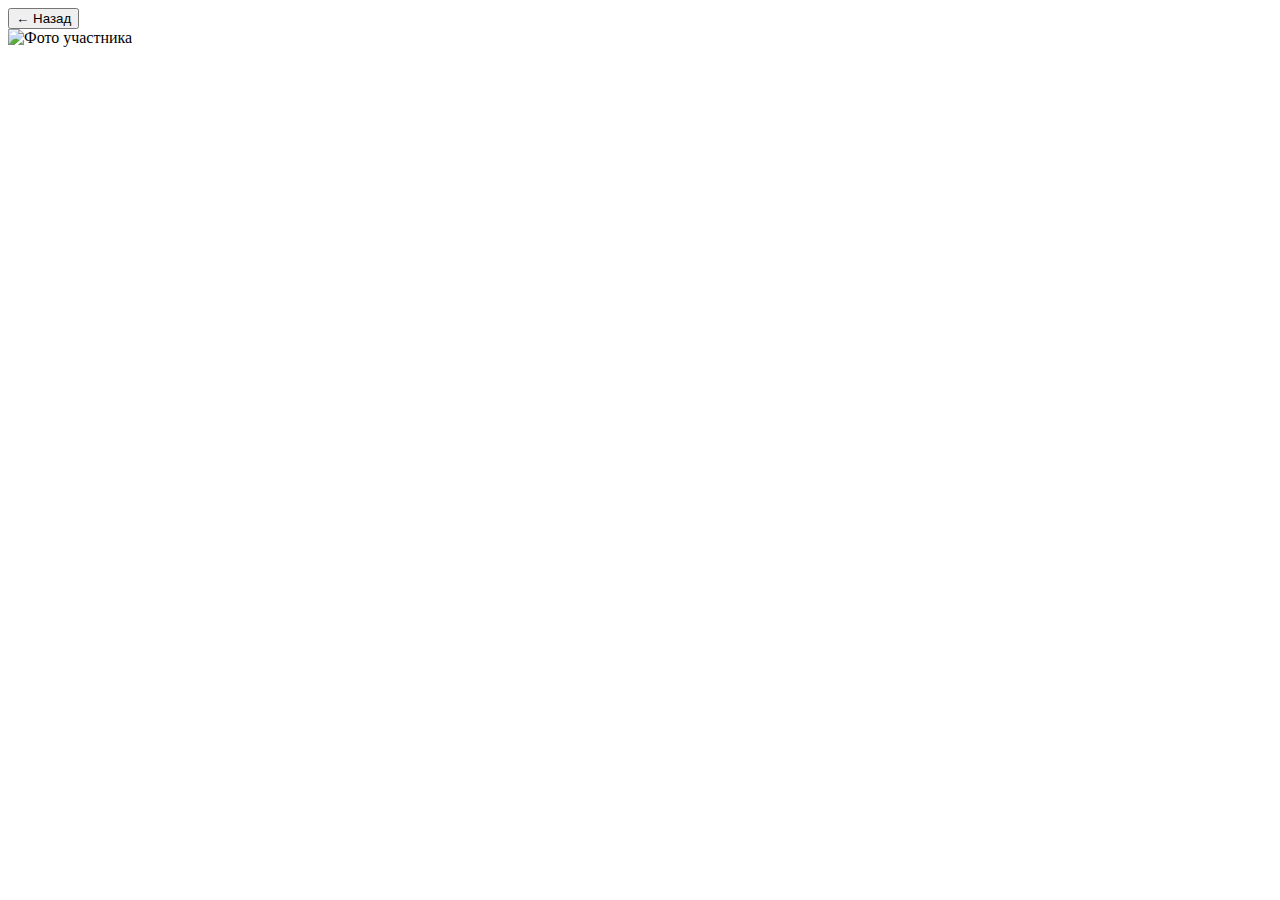
==== bio.html @ 6dcc8850 "bio.html" ====
<!DOCTYPE html>
<html lang="ru">
<head>
    <!-- Такие же мета-теги как в index.html -->
    <title>Профиль участника</title>
    <link rel="stylesheet" href="style.css">
</head>
<body>
    <div class="bio-container">
        <button class="back-btn" onclick="window.history.back()">← Назад</button>
        <div class="bio-content">
            <img src="" alt="Фото участника" class="bio-avatar" id="bioAvatar">
            <h1 class="bio-name" id="bioName"></h1>
            <p class="bio-text" id="bioText"></p>
        </div>
    </div>
    <script src="bio.js"></script>
</body>
</html>
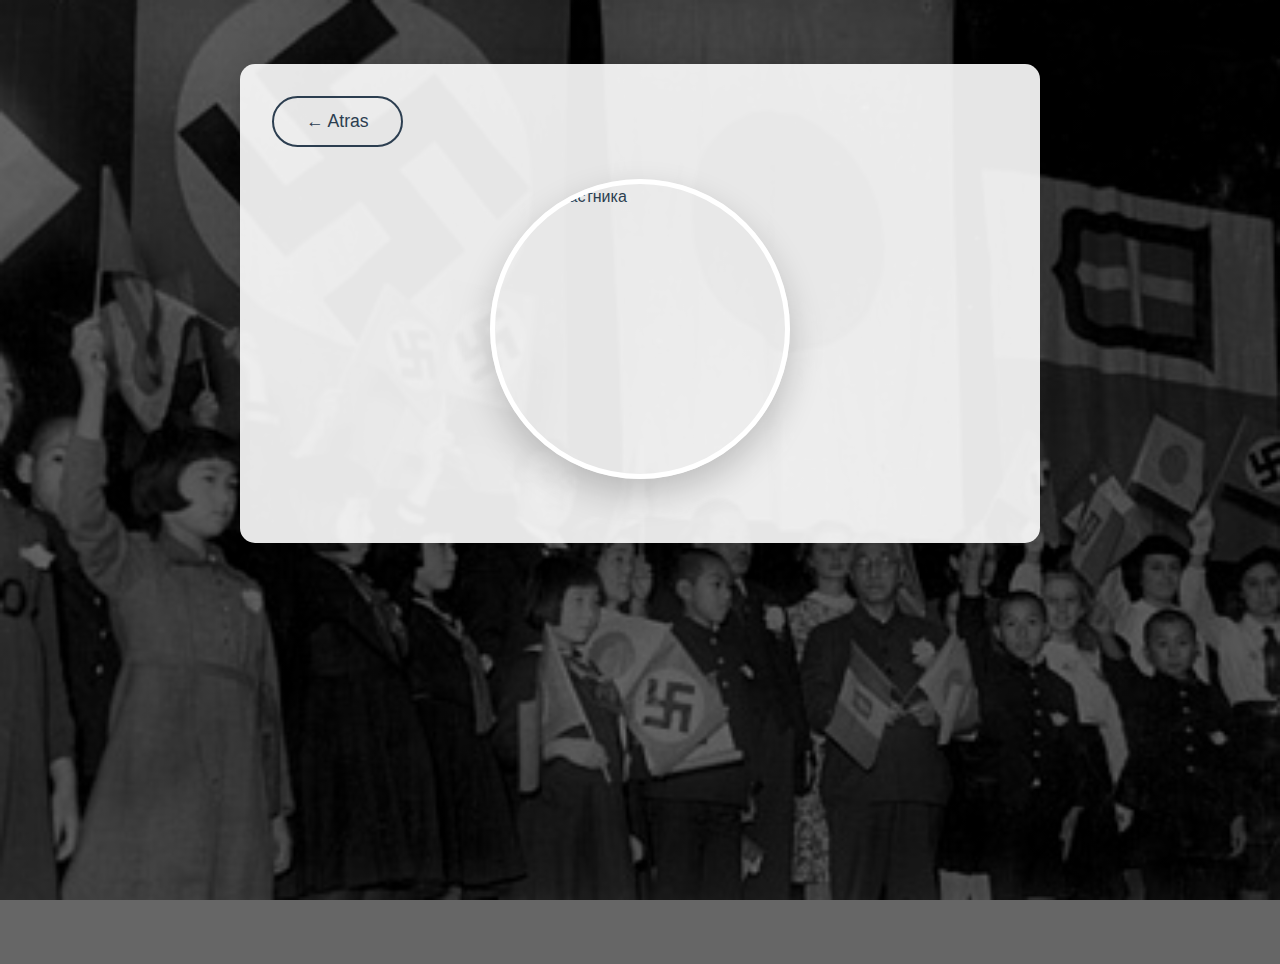
==== commit ca722edf: "Update bio.html" ====
--- a/bio.html
+++ b/bio.html
@@ -1,13 +1,12 @@
 <!DOCTYPE html>
 <html lang="ru">
 <head>
-    <!-- Такие же мета-теги как в index.html -->
-    <title>Профиль участника</title>
+    <title>Perfil del miembro</title>
     <link rel="stylesheet" href="style.css">
 </head>
 <body>
     <div class="bio-container">
-        <button class="back-btn" onclick="window.history.back()">← Назад</button>
+        <button class="back-btn" onclick="window.history.back()">← Atras</button>
         <div class="bio-content">
             <img src="" alt="Фото участника" class="bio-avatar" id="bioAvatar">
             <h1 class="bio-name" id="bioName"></h1>
--- a/style.css
+++ b/style.css
@@ -0,0 +1,244 @@
+:root {
+  --primary-color: #2c3e50;
+  --accent-color: #e74c3c;
+  --bg-overlay: rgba(0,0,0,0.6);
+  --transition: all 0.4s cubic-bezier(0.175, 0.885, 0.32, 1.275);
+}
+
+* {
+  margin: 0;
+  padding: 0;
+  box-sizing: border-box;
+  scroll-behavior: smooth;
+}
+
+a, button, img {
+  -webkit-tap-highlight-color: transparent;
+  -webkit-touch-callout: none;
+  -webkit-user-select: none;
+  -khtml-user-select: none;
+  -moz-user-select: none;
+  -ms-user-select: none;
+  user-select: none;
+  text-decoration: none;
+}
+
+body {
+  font-family: 'Helvetica Neue', Arial, sans-serif;
+  line-height: 1.6;
+  color: var(--primary-color);
+  background: linear-gradient(var(--bg-overlay), var(--bg-overlay)),
+              url('фон.jpg') center/cover fixed;
+  min-height: 100vh;
+  position: relative;
+}
+
+.container {
+  display: flex;
+  flex-direction: column;
+  align-items: center;
+  justify-content: center;
+  min-height: 100vh;
+  padding: 2rem;
+}
+
+.grid {
+  display: grid;
+  grid-template-columns: repeat(3, 1fr);
+  gap: 3rem;
+  max-width: 1200px;
+  margin: 2rem auto;
+}
+
+.avatar-link {
+  text-decoration: none;
+  display: block;
+  perspective: 1000px;
+  outliney: none;
+  -webkit-tap-highlight-color: transparent;
+}
+.avatar-link:focus,
+.avatar-link:active {
+  outline: none;
+  box-shadow: none;
+}
+
+.avatar-wrapper {
+  position: relative;
+  width: 250px;
+  height: 250px;
+  border-radius: 50%;
+  overflow: hidden;
+  transform-style: preserve-3d;
+  box-shadow: 0 15px 35px rgba(0,0,0,0.2);
+  transition: var(--transition);
+  user-select: none;
+  -webkit-user-drag: none;
+}
+
+.avatar {
+  width: 100%;
+  height: 100%;
+  object-fit: cover;
+  transition: transform 0.4s;
+}
+
+.avatar-wrapper:hover {
+  transform: translateY(-10px) scale(1.05);
+}
+
+.avatar-wrapper:hover .avatar {
+  transform: scale(1.1);
+}
+
+.overlay {
+  position: absolute;
+  top: 0;
+  left: 0;
+  width: 100%;
+  height: 100%;
+  display: flex;
+  align-items: center;
+  justify-content: center;
+  padding: 20px;
+  background: rgba(0,0,0,0.7);
+  opacity: 0;
+  transform: translateY(20px);
+  transition: var(--transition);
+}
+
+.avatar-wrapper:hover .overlay {
+  opacity: 1;
+  transform: translateY(0);
+}
+
+.quote-container {
+  position: relative;
+  max-width: 90%;
+}
+
+.personal-quote {
+  color: white;
+  font-size: 1.3rem;
+  line-height: 1.4;
+  text-align: center;
+  transform: scale(0.9);
+  opacity: 0;
+  transition: all 0.3s 0.1s;
+}
+
+.avatar-wrapper:hover .personal-quote {
+  transform: scale(1);
+  opacity: 1;
+}
+
+.personal-quote::after {
+  content: '';
+  display: block;
+  width: 40px;
+  height: 2px;
+  background: white;
+  margin: 15px auto 0;
+  transform: scaleX(0);
+  transition: transform 0.3s 0.2s;
+}
+
+.avatar-wrapper:hover .personal-quote::after {
+  transform: scaleX(1);
+}
+
+@keyframes avatarClick {
+  0% { transform: scale(1); }
+  50% { transform: scale(0.95); }
+  100% { transform: scale(1); }
+}
+
+.click-animation {
+  animation: avatarClick 0.4s ease-in-out;
+}
+
+@media (max-width: 1024px) {
+  .grid {
+    gap: 2rem;
+  }
+  
+  .avatar-wrapper {
+    width: 200px;
+    height: 200px;
+  }
+}
+
+@media (max-width: 768px) {
+  .grid {
+    grid-template-columns: 1fr;
+    max-width: 400px;
+  }
+  
+  .avatar-wrapper {
+    width: 250px;
+    height: 250px;
+    margin: 0 auto;
+  }
+  
+  body {
+    background-attachment: scroll;
+  }
+}
+
+@media (max-width: 480px) {
+  .personal-quote {
+    font-size: 1.1rem;
+  }
+  
+  .container {
+    padding: 1rem;
+  }
+}
+
+.bio-container {
+  max-width: 800px;
+  margin: 4rem auto;
+  padding: 2rem;
+  background: rgba(255,255,255,0.9);
+  border-radius: 15px;
+  box-shadow: 0 10px 30px rgba(0,0,0,0.1);
+}
+
+.bio-avatar {
+  width: 300px;
+  height: 300px;
+  border-radius: 50%;
+  object-fit: cover;
+  margin: 0 auto 2rem;
+  display: block;
+  border: 5px solid white;
+  box-shadow: 0 15px 35px rgba(0,0,0,0.2);
+}
+
+.back-btn {
+  background: none;
+  border: 2px solid var(--primary-color);
+  color: var(--primary-color);
+  padding: 0.8rem 2rem;
+  font-size: 1.1rem;
+  cursor: pointer;
+  transition: var(--transition);
+  border-radius: 30px;
+  margin-bottom: 2rem;
+}
+
+.back-btn:hover {
+  background: var(--primary-color);
+  color: white;
+  transform: translateY(-2px);
+}
+
+::-webkit-scrollbar {
+  width: 8px;
+  background: rgba(0,0,0,0.1);
+}
+
+::-webkit-scrollbar-thumb {
+  background: var(--primary-color);
+  border-radius: 4px;
+}
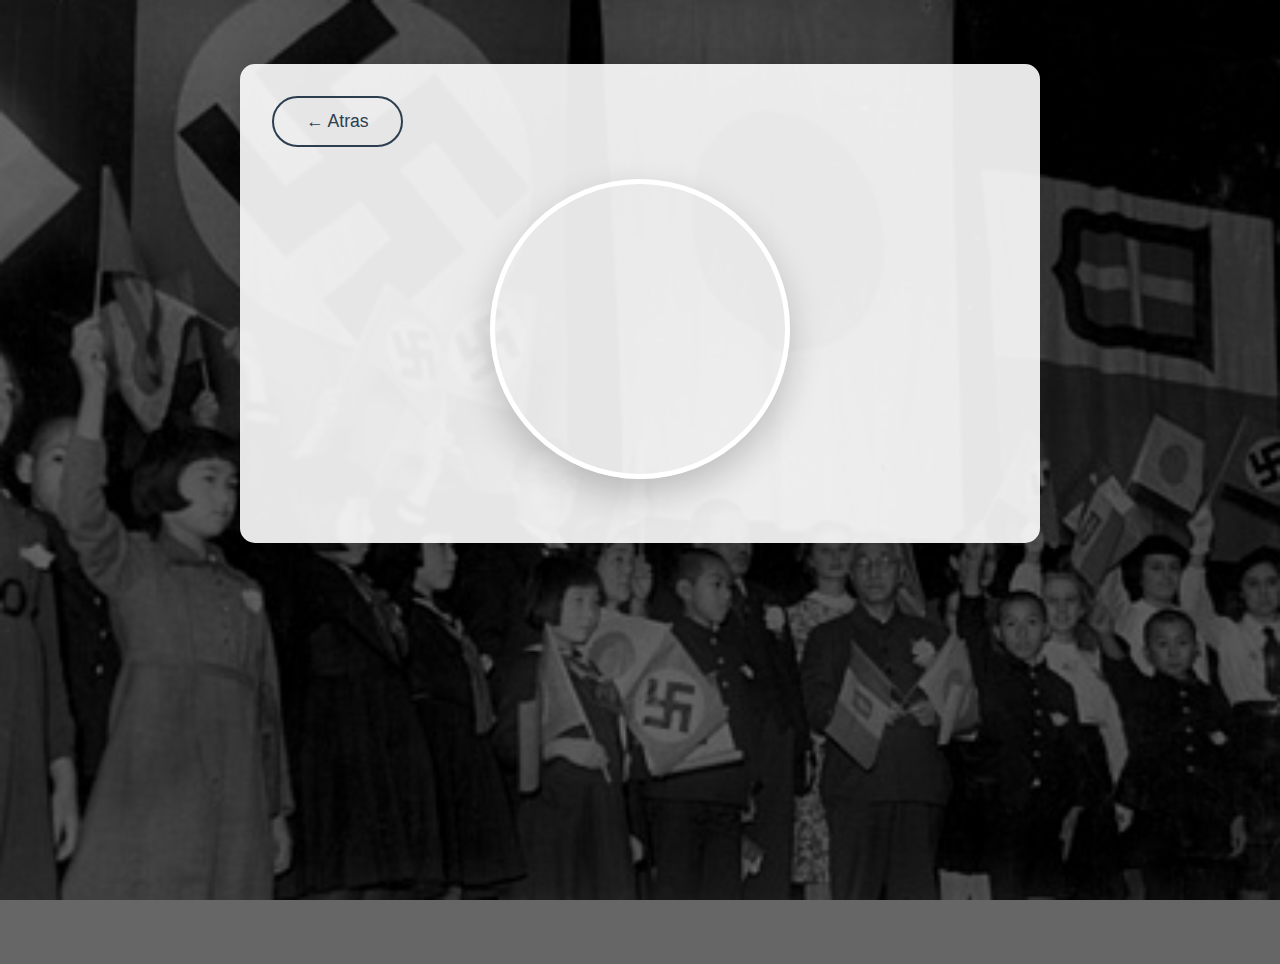
==== commit 4f28c03f: "Update bio.html" ====
--- a/bio.html
+++ b/bio.html
@@ -1,5 +1,5 @@
 <!DOCTYPE html>
-<html lang="ru">
+<html lang="es">
 <head>
     <title>Perfil del miembro</title>
     <link rel="stylesheet" href="style.css">
@@ -8,7 +8,7 @@
     <div class="bio-container">
         <button class="back-btn" onclick="window.history.back()">← Atras</button>
         <div class="bio-content">
-            <img src="" alt="Фото участника" class="bio-avatar" id="bioAvatar">
+            <img src="" alt="Avatar" class="bio-avatar" id="bioAvatar">
             <h1 class="bio-name" id="bioName"></h1>
             <p class="bio-text" id="bioText"></p>
         </div>
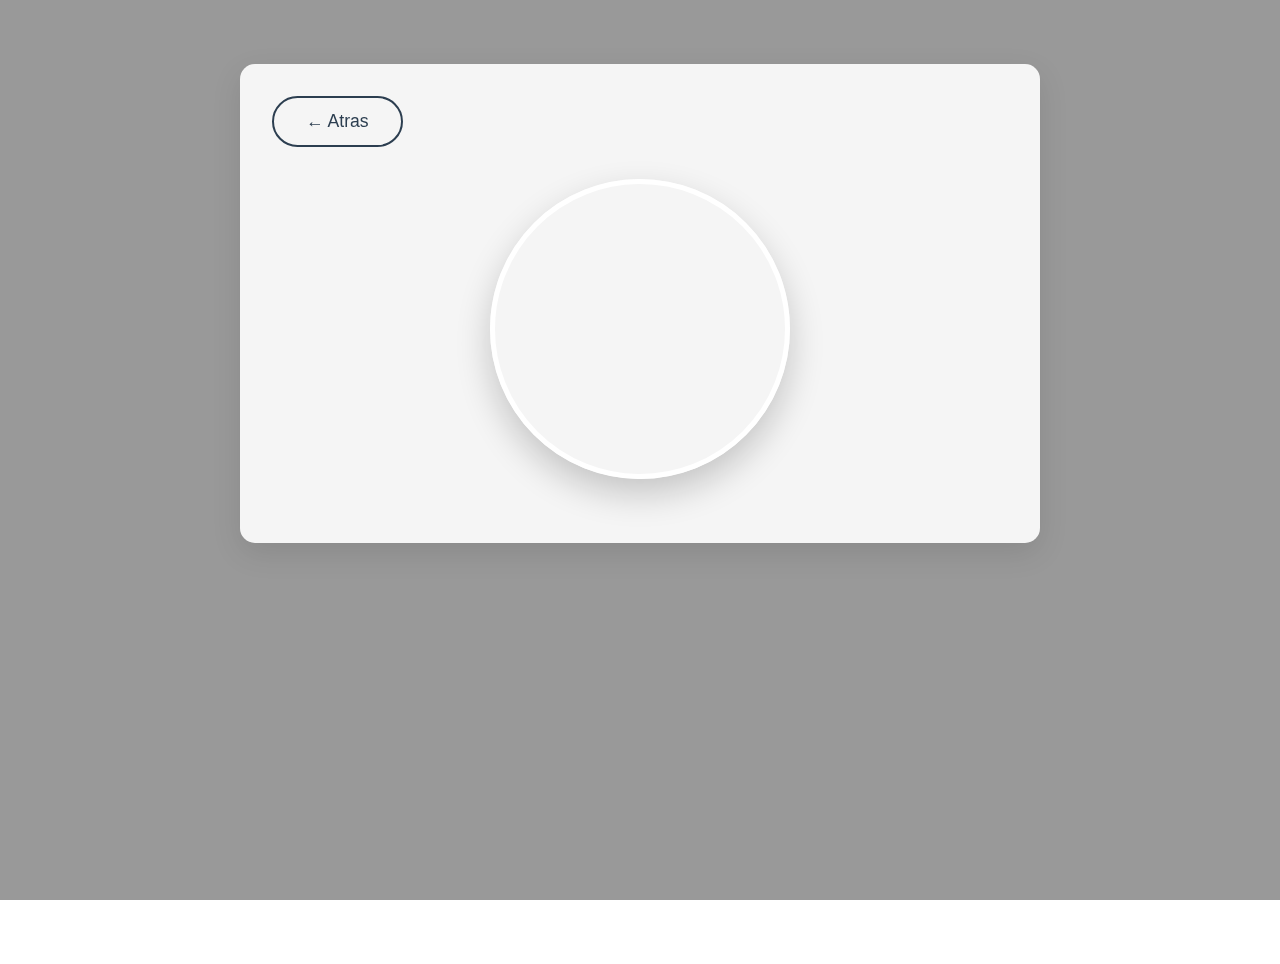
==== commit 22773e30: "Update bio.html" ====
--- a/bio.html
+++ b/bio.html
@@ -5,6 +5,13 @@
     <link rel="stylesheet" href="style.css">
 </head>
 <body>
+        <div class="video-container">
+        <video autoplay muted loop playsinline id="bgVideo">
+            <source src="video/background.mp4" type="video/mp4">
+            <source src="video/background.webm" type="video/webm">
+        </video>
+        <div class="video-overlay"></div>
+    </div>
     <div class="bio-container">
         <button class="back-btn" onclick="window.history.back()">← Atras</button>
         <div class="bio-content">
--- a/style.css
+++ b/style.css
@@ -12,7 +12,7 @@
   scroll-behavior: smooth;
 }
 
-a, button, img {
+/*a, button, img {
   -webkit-tap-highlight-color: transparent;
   -webkit-touch-callout: none;
   -webkit-user-select: none;
@@ -21,18 +21,39 @@
   -ms-user-select: none;
   user-select: none;
   text-decoration: none;
-}
+}*/
 
 body {
-  font-family: 'Helvetica Neue', Arial, sans-serif;
-  line-height: 1.6;
-  color: var(--primary-color);
-  background: linear-gradient(var(--bg-overlay), var(--bg-overlay)),
-              url('фон.jpg') center/cover fixed;
   min-height: 100vh;
   position: relative;
 }
 
+.video-container {
+    position: fixed;
+    top: 0;
+    left: 0;
+    width: 100%;
+    height: 100%;
+    z-index: -1;
+    overflow: hidden;
+}
+
+#bgVideo {
+    object-fit: cover;
+    width: 100%;
+    height: 100%;
+    filter: brightness(0.6);
+}
+
+.video-container::after {
+    content: '';
+    position: absolute;
+    top: 0;
+    left: 0;
+    width: 100%;
+    height: 100%;
+    background: rgba(0,0,0,0.4);
+}
 .container {
   display: flex;
   flex-direction: column;
